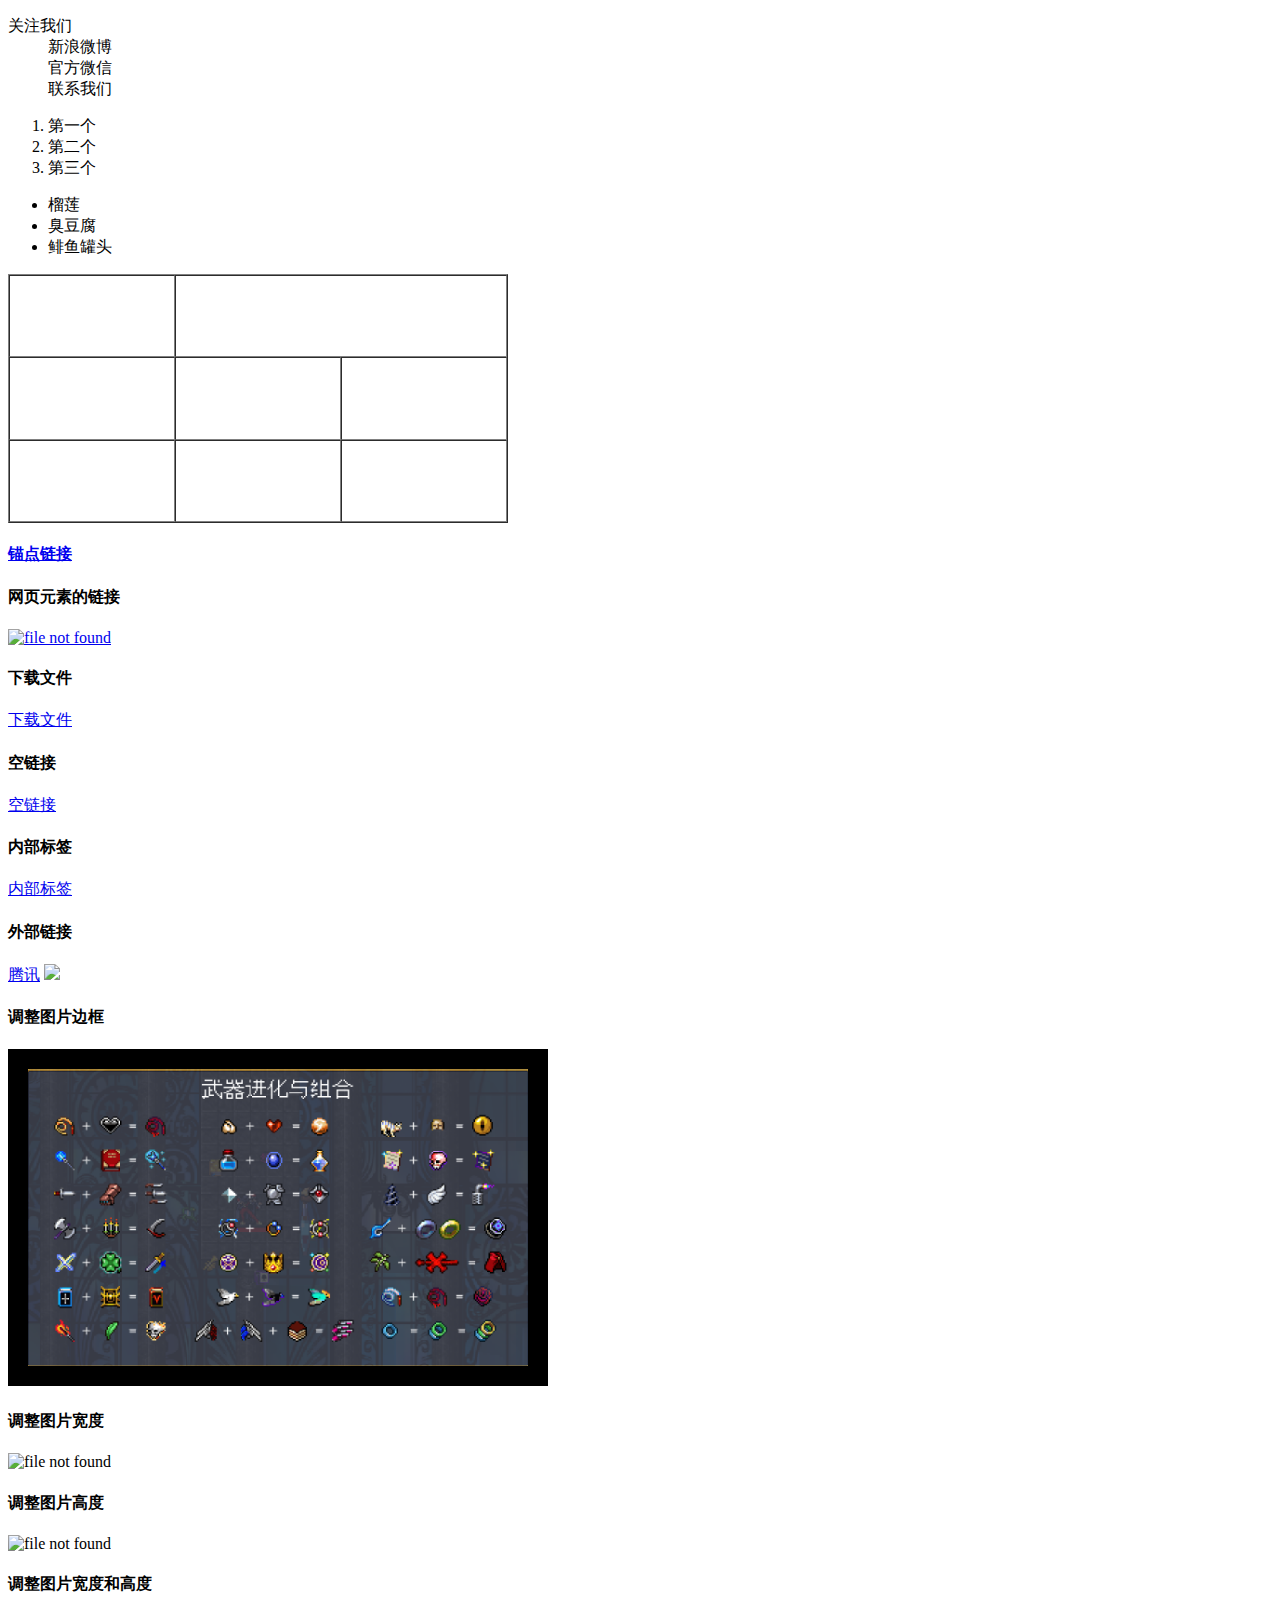
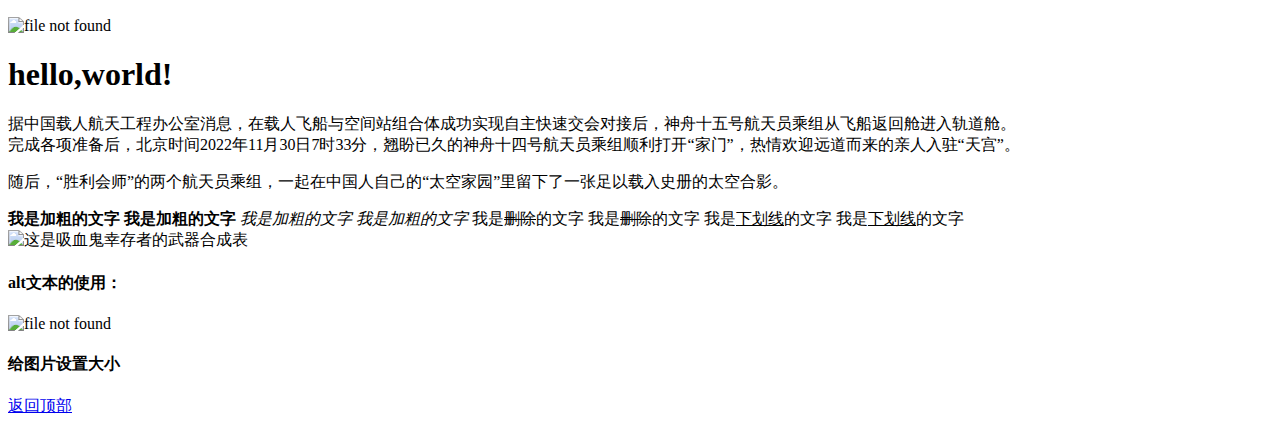
==== index.html @ 44b6c972 "2022-11-30" ====
<!DOCTYPE html>
<html lang="en">
<head>
    <meta charset="UTF-8">
    <meta http-equiv="X-UA-Compatible" content="IE=edge">
    <meta name="viewport" content="width=device-width, initial-scale=1.0">
    <title>第一个页面</title>
</head>
<body id="top">
    <!-- 自定义列表 -->
    <dl>
        <dt>关注我们</dt>
        <dd>新浪微博</dd>
        <dd>官方微信</dd>
        <dd>联系我们</dd>
    </dl>
    <!-- 有序列表 -->
    <ol>
        <li>第一个 </li>
        <li>第二个 </li>
        <li>第三个 </li>
    </ol>
    <!-- 无序列表 -->
    <ul>
        <li>榴莲</li>
        <li>臭豆腐</li>
        <li>鲱鱼罐头</li>
    </ul>
    <table width="500" height="249" border="1" cellspacing="0" >
        <tr>
            <td></td>
            <td colspan="2"></td>
        </tr>
        <tr>
            <td></td>
            <td></td>
            <td></td>
        </tr>
        <tr>
            <td></td>
            <td></td>
            <td></td>
        </tr>
    </table>
    <!--这是一串注释-->
    <a href="#strong"><h4>锚点链接</h4></a>
    <h4>网页元素的链接</h4>
    <a href="http://baidu.com"><img src="images/8chong.jpg" alt="file not found" width="500"></a>
    <h4>下载文件</h4>
    <a href="images/table.png">下载文件</a>
    <h4>空链接</h4>
    <a href="#">空链接</a>
    <h4>内部标签</h4>
    <a href="asd.html">内部标签</a>
    <h4>外部链接</h4>
    <a href="http://bg.nah1.top" target="_blank">腾讯</a>
    <img src="https://mbdp01.bdstatic.com/static/landing-pc/img/logo_top.79fdb8c2.png"/>
    <h4>调整图片边框</h4>
    <img src="images/table.png" title="这是吸血鬼幸存者的武器合成表" alt="file not found" width="500" border="20"/>

    <h4>调整图片宽度</h4>
    <img src="table.png" title="这是吸血鬼幸存者的武器合成表" alt="file not found" width="500"/>
    
    <h4>调整图片高度</h4>
    <img src="table.png" title="这是吸血鬼幸存者的武器合成表" alt="file not found" height="500"/>
    
    <h4>调整图片宽度和高度</h4>
    <img src="table.png" title="这是吸血鬼幸存者的武器合成表" alt="file not found" height="500" width="500"/>
    <div>
        <h1>hello,world!</h1>
        <p>
            据中国载人航天工程办公室消息，在载人飞船与空间站组合体成功实现自主快速交会对接后，神舟十五号航天员乘组从飞船返回舱进入轨道舱。<br/>完成各项准备后，北京时间2022年11月30日7时33分，翘盼已久的神舟十四号航天员乘组顺利打开“家门”，热情欢迎远道而来的亲人入驻“天宫”。
            <p>
                随后，“胜利会师”的两个航天员乘组，一起在中国人自己的“太空家园”里留下了一张足以载入史册的太空合影。
            </p>
        </p>
        <strong>我是加粗的文字</strong>
        <b>我是加粗的文字</b>
        <em>我是加粗的文字</em>
        <i>我是加粗的文字</i>
        我是<del>删除</del>的文字
        我是<s>删除</s>的文字
        我是<ins>下划线</ins>的文字
        我是<u>下划线</u>的文字
    </div>
    <img src="table.png" title="这是吸血鬼幸存者的武器合成表"/>
    <h4 >alt文本的使用：</h4>
    <img src="tale.png" alt="file not found"/>
    <h4 id="strong">给图片设置大小</h4>
    <a href="#top">返回顶部</a>
</body>
</html>
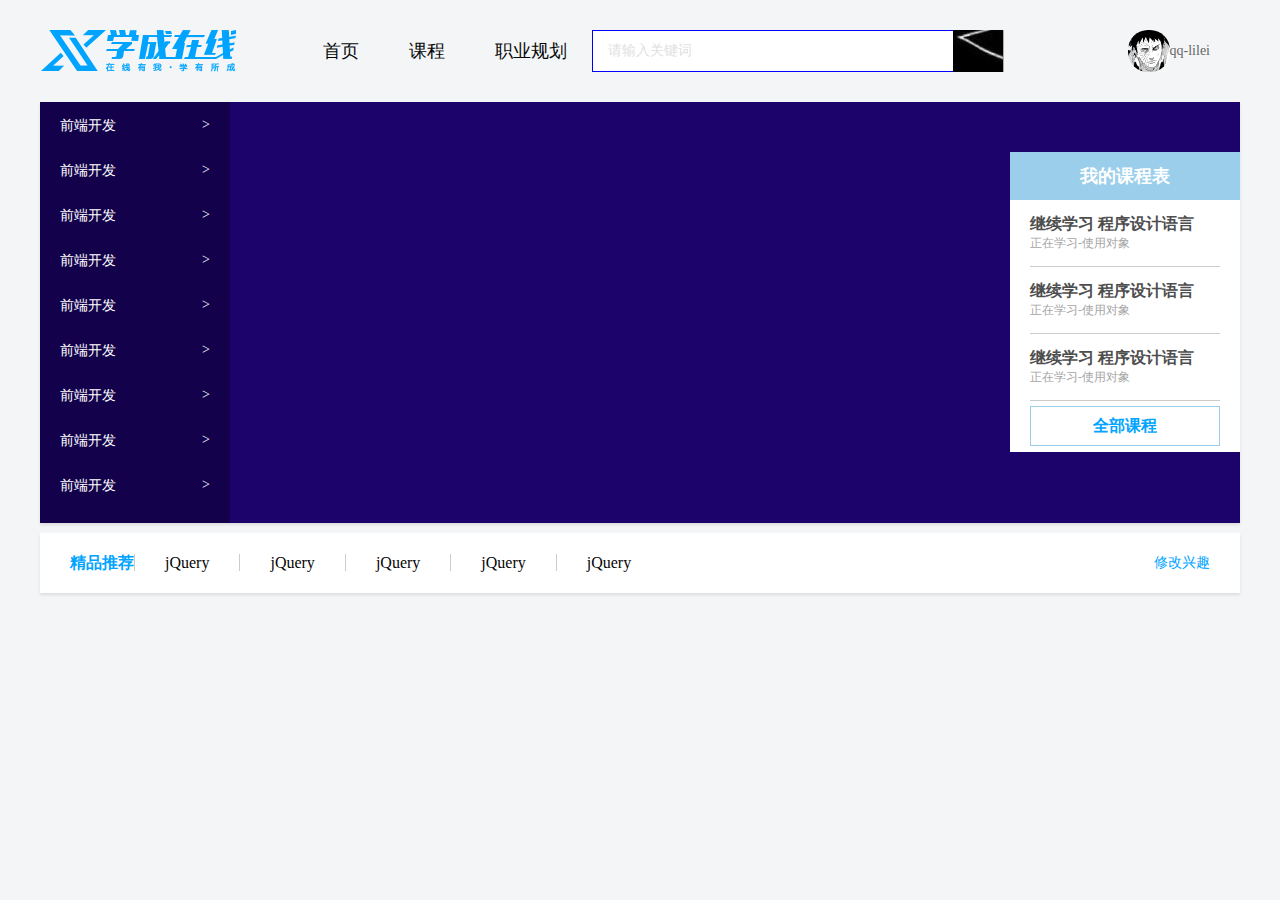
==== commit 771f1619: "some test" ====
--- a/index.html
+++ b/index.html
@@ -1,92 +1,87 @@
 <!DOCTYPE html>
 <html lang="en">
+
 <head>
     <meta charset="UTF-8">
     <meta http-equiv="X-UA-Compatible" content="IE=edge">
     <meta name="viewport" content="width=device-width, initial-scale=1.0">
-    <title>第一个页面</title>
+    <link rel="stylesheet" href="style.css">
+    <title>Document</title>
 </head>
-<body id="top">
-    <!-- 自定义列表 -->
-    <dl>
-        <dt>关注我们</dt>
-        <dd>新浪微博</dd>
-        <dd>官方微信</dd>
-        <dd>联系我们</dd>
-    </dl>
-    <!-- 有序列表 -->
-    <ol>
-        <li>第一个 </li>
-        <li>第二个 </li>
-        <li>第三个 </li>
-    </ol>
-    <!-- 无序列表 -->
-    <ul>
-        <li>榴莲</li>
-        <li>臭豆腐</li>
-        <li>鲱鱼罐头</li>
-    </ul>
-    <table width="500" height="249" border="1" cellspacing="0" >
-        <tr>
-            <td></td>
-            <td colspan="2"></td>
-        </tr>
-        <tr>
-            <td></td>
-            <td></td>
-            <td></td>
-        </tr>
-        <tr>
-            <td></td>
-            <td></td>
-            <td></td>
-        </tr>
-    </table>
-    <!--这是一串注释-->
-    <a href="#strong"><h4>锚点链接</h4></a>
-    <h4>网页元素的链接</h4>
-    <a href="http://baidu.com"><img src="images/8chong.jpg" alt="file not found" width="500"></a>
-    <h4>下载文件</h4>
-    <a href="images/table.png">下载文件</a>
-    <h4>空链接</h4>
-    <a href="#">空链接</a>
-    <h4>内部标签</h4>
-    <a href="asd.html">内部标签</a>
-    <h4>外部链接</h4>
-    <a href="http://bg.nah1.top" target="_blank">腾讯</a>
-    <img src="https://mbdp01.bdstatic.com/static/landing-pc/img/logo_top.79fdb8c2.png"/>
-    <h4>调整图片边框</h4>
-    <img src="images/table.png" title="这是吸血鬼幸存者的武器合成表" alt="file not found" width="500" border="20"/>
 
-    <h4>调整图片宽度</h4>
-    <img src="table.png" title="这是吸血鬼幸存者的武器合成表" alt="file not found" width="500"/>
-    
-    <h4>调整图片高度</h4>
-    <img src="table.png" title="这是吸血鬼幸存者的武器合成表" alt="file not found" height="500"/>
-    
-    <h4>调整图片宽度和高度</h4>
-    <img src="table.png" title="这是吸血鬼幸存者的武器合成表" alt="file not found" height="500" width="500"/>
-    <div>
-        <h1>hello,world!</h1>
-        <p>
-            据中国载人航天工程办公室消息，在载人飞船与空间站组合体成功实现自主快速交会对接后，神舟十五号航天员乘组从飞船返回舱进入轨道舱。<br/>完成各项准备后，北京时间2022年11月30日7时33分，翘盼已久的神舟十四号航天员乘组顺利打开“家门”，热情欢迎远道而来的亲人入驻“天宫”。
-            <p>
-                随后，“胜利会师”的两个航天员乘组，一起在中国人自己的“太空家园”里留下了一张足以载入史册的太空合影。
-            </p>
-        </p>
-        <strong>我是加粗的文字</strong>
-        <b>我是加粗的文字</b>
-        <em>我是加粗的文字</em>
-        <i>我是加粗的文字</i>
-        我是<del>删除</del>的文字
-        我是<s>删除</s>的文字
-        我是<ins>下划线</ins>的文字
-        我是<u>下划线</u>的文字
+<body>
+    <div class="w header">
+        <div class="logo">
+            <img src="images/logo.png" alt="">
+        </div>
+
+        <div class="nav">
+            <ul>
+                <li><a href="#">首页</a></li>
+                <li><a href="#">课程</a></li>
+                <li><a href="#">职业规划</a></li>
+            </ul>
+        </div>
+
+        <div class="search">
+            <input type="text" value="请输入关键词">
+            <button></button>
+        </div>
+
+        <div class="user">
+            <img src="images/QQ图片20221125222615.jpg" alt="">
+            qq-lilei
+        </div>
     </div>
-    <img src="table.png" title="这是吸血鬼幸存者的武器合成表"/>
-    <h4 >alt文本的使用：</h4>
-    <img src="tale.png" alt="file not found"/>
-    <h4 id="strong">给图片设置大小</h4>
-    <a href="#top">返回顶部</a>
+
+    <div class="banner w">
+        <div class="subnav">
+            <ul>
+                <li><a href="">前端开发 <span>&gt;</span></a></li>
+                <li><a href="">前端开发 <span>&gt;</span></a></li>
+                <li><a href="">前端开发 <span>&gt;</span></a></li>
+                <li><a href="">前端开发 <span>&gt;</span></a></li>
+                <li><a href="">前端开发 <span>&gt;</span></a></li>
+                <li><a href="">前端开发 <span>&gt;</span></a></li>
+                <li><a href="">前端开发 <span>&gt;</span></a></li>
+                <li><a href="">前端开发 <span>&gt;</span></a></li>
+                <li><a href="">前端开发 <span>&gt;</span></a></li>
+            </ul>
+        </div>
+
+        <div class="course">
+            <h2>我的课程表</h2>
+            <div class="bd">
+                <ul>
+                    <li>
+                        <h4>继续学习 程序设计语言</h4>
+                        <p>正在学习-使用对象</p>
+                    </li>
+                    <li>
+                        <h4>继续学习 程序设计语言</h4>
+                        <p>正在学习-使用对象</p>
+                    </li>
+                    <li>
+                        <h4>继续学习 程序设计语言</h4>
+                        <p>正在学习-使用对象</p>
+                    </li>
+                </ul>
+                <a href="#">全部课程</a>
+            </div>
+        </div>
+    </div>
+
+    <div class="goods w">
+        <h3>精品推荐</h3>
+        <ul>
+            <li><a href="#">jQuery</a></li>
+            <li><a href="#">jQuery</a></li>
+            <li><a href="#">jQuery</a></li>
+            <li><a href="#">jQuery</a></li>
+            <li><a href="#">jQuery</a></li>
+        </ul>
+        <a href="#" class="mod">修改兴趣</a>
+    </div>
 </body>
+
 </html>--- a/style.css
+++ b/style.css
@@ -0,0 +1,221 @@
+* {
+    margin: 0;
+    padding: 0;
+}
+
+li {
+    list-style: none;
+}
+
+a {
+    text-decoration: none;
+}
+
+body {
+    background-color: #f3f5f7;
+}
+
+.w {
+    margin: 0 auto;
+    width: 1200px;
+}
+
+.header {
+    height: 42px;
+    margin: 30px auto;
+}
+
+.logo {
+    width: 198px;
+    height: 42px;
+    float: left;
+}
+
+.nav {
+    float: left;
+    margin-left: 60px;
+
+}
+
+.nav ul li {
+    float: left;
+    margin: 0 15px;
+}
+
+.nav ul li a {
+    display: block;
+    height: 42px;
+    padding: 0 10px;
+    font-size: 18px;
+    line-height: 42px;
+    color: #050505;
+}
+
+.nav ul li a:hover {
+    border-bottom: 2px solid blue;
+    color: blue;
+}
+
+.search {
+    float: left;
+    width: 412px;
+    height: 42px;
+    background-color: #aaa;
+}
+
+.search input {
+    float: left;
+    width: 345px;
+    height: 40px;
+    border: 1px solid blue;
+    border-right: 0;
+    color: #dfdfdf;
+    font-size: 14px;
+    padding-left: 15px;
+}
+
+.search button {
+    float: left;
+    width: 50px;
+    height: 42px;
+    background: url(images/QQ图片20221125222615.jpg);
+    border: 0;
+}
+
+.user {
+    float: right;
+    line-height: 42px;
+    font-size: 14px;
+    margin-right: 30px;
+    color: #666;
+}
+
+.user img {
+    float: left;
+    border-radius: 20px;
+    vertical-align: middle;
+    width: 42px;
+}
+
+.banner {
+    height: 421px;
+    background-color: #1c036c;
+
+
+    box-shadow: 0 2px 3px rgba(0, 0, 0, .1);
+}
+
+.banner .w {
+    background-color: #666;
+}
+
+.subnav {
+    float: left;
+    width: 190px;
+    height: 421px;
+    background-color: rgba(0, 0, 0, .3);
+}
+
+.subnav ul li {
+    height: 45px;
+    line-height: 45px;
+    padding: 0 20px;
+}
+
+.subnav ul li a {
+    font-size: 14px;
+    color: #fff;
+}
+
+.subnav ul li a:hover {
+    color: #00a4ff;
+}
+
+.subnav ul li a span {
+    float: right;
+}
+
+.course {
+    float: right;
+    width: 230px;
+    height: 300px;
+    background-color: #fff;
+    margin-top: 50px;
+}
+
+.course h2 {
+    height: 48px;
+    background-color: #9bceea;
+    text-align: center;
+    font-size: 18px;
+    line-height: 48px;
+    color: #fff;
+}
+
+.bd {
+    padding: 0 20px;
+}
+
+.bd ul li {
+    padding: 14px 0;
+    border-bottom: 1px solid #ccc;
+}
+
+.bd ul li h4 {
+    font-size: 16px;
+    color: #4e4e4e;
+}
+
+.bd ul li p {
+    font-size: 12px;
+    color: #a5a5a5;
+}
+
+.bd a {
+    display: block;
+    height: 38px;
+    border: 1px solid #9bceea;
+    text-align: center;
+    line-height: 38px;
+    color: #00a4ff;
+    font-size: 16px;
+    font-weight: 700;
+    margin-top: 5px;
+}
+
+.goods {
+    margin-top: 10px;
+    height: 60px;
+    background-color: #fff;
+    box-shadow: 0 2px 3px rgba(0, 0, 0, .1);
+    line-height: 60px;
+}
+
+.goods h3 {
+    float: left;
+    margin-left: 30px;
+    font-size: 16px;
+    color: #00a4ff;
+}
+
+.goods ul {
+    float: left;
+}
+
+.goods ul li {
+    float: left;
+}
+
+.goods ul li a {
+    padding: 0 30px;
+    font-size: 16px;
+    color: #050505;
+    border-left: 1px solid #ccc;
+}
+
+.mod {
+    float: right;
+    margin-right: 30px;
+    font-size: 14px;
+    color: #00a4ff;
+}